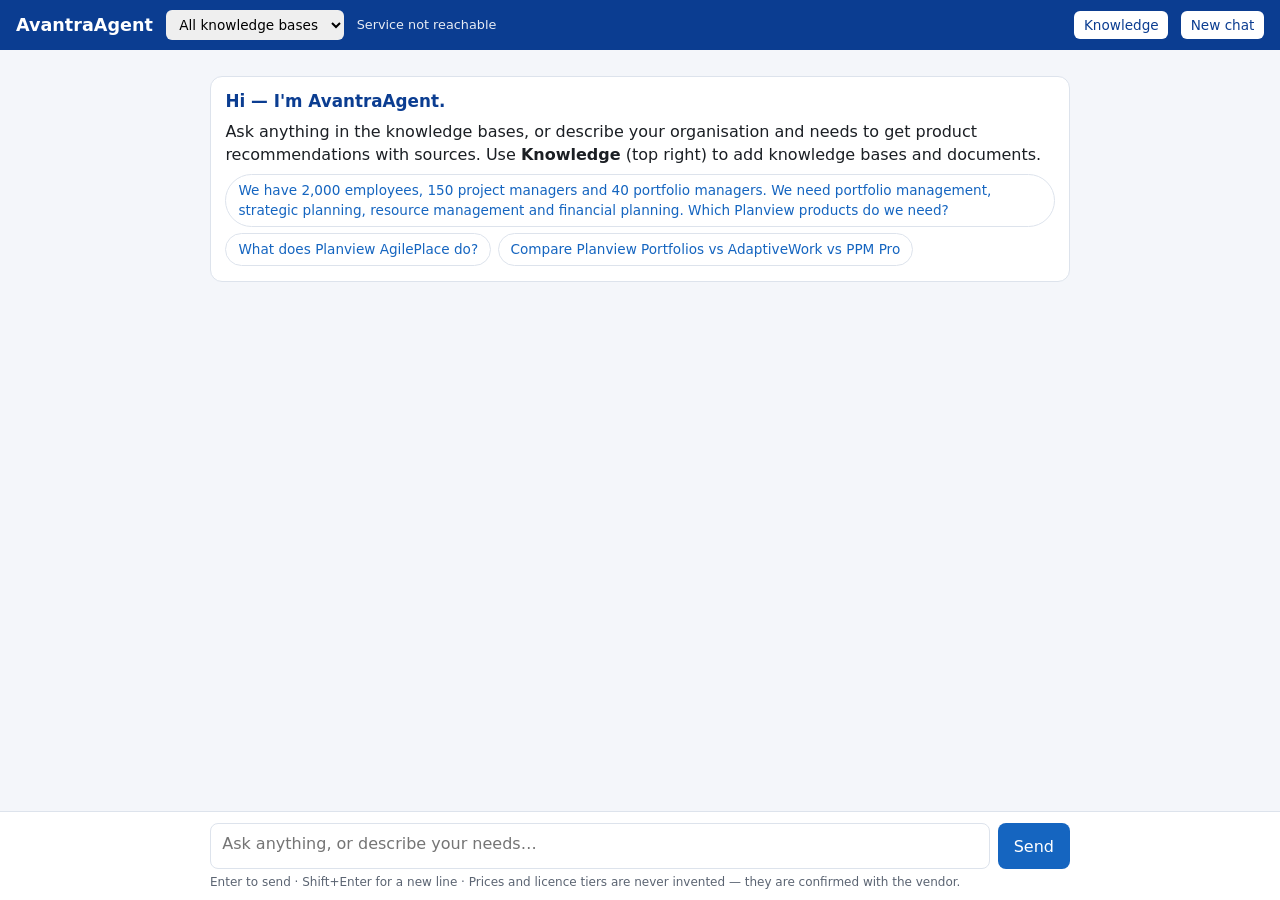
==== src/AvantraAgent/wwwroot/index.html @ 69760c68 "AvantraAgent: production-ready service with unlimited knowledge bases - Rename Avantra.AdvisoryAgent" ====
<!doctype html>
<html lang="en">
<head>
<meta charset="utf-8">
<meta name="viewport" content="width=device-width, initial-scale=1">
<title>AvantraAgent</title>
<style>
  :root { --brand:#0b3d91; --brand2:#1565c0; --bg:#f4f6fa; --card:#fff; --text:#1b1f24; --muted:#5b6472; --line:#dde3ec; --me:#e8f0fe; --ok:#0f7b3f; --warn:#a15c00; }
  * { box-sizing:border-box; }
  [hidden] { display:none !important; }
  html, body { height:100%; margin:0; }
  body { font-family:"Segoe UI", system-ui, -apple-system, sans-serif; background:var(--bg); color:var(--text); display:flex; flex-direction:column; }
  header { background:var(--brand); color:#fff; padding:.6rem 1rem; display:flex; align-items:center; gap:.8rem; flex-wrap:wrap; }
  header h1 { font-size:1.1rem; margin:0; font-weight:600; }
  header .status { font-size:.8rem; opacity:.9; flex:1; min-width:160px; }
  header select, header button { font:inherit; font-size:.85rem; border-radius:6px; border:none; padding:.4rem .6rem; }
  header button { background:#fff; color:var(--brand); cursor:pointer; }
  .layout { flex:1; display:flex; min-height:0; }
  main { flex:1; overflow-y:auto; padding:1rem; }
  .wrap { max-width:860px; margin:0 auto; }
  .msg { margin:.6rem 0; display:flex; }
  .msg .bubble { padding:.7rem .9rem; border-radius:12px; max-width:100%; line-height:1.45; overflow-x:auto; }
  .msg.me { justify-content:flex-end; } .msg.me .bubble { background:var(--me); max-width:80%; white-space:pre-wrap; }
  .msg.bot .bubble { background:var(--card); border:1px solid var(--line); width:100%; }
  .msg.sys .bubble { background:#fff7e6; border:1px solid #f3d9a4; font-size:.88rem; width:100%; }
  .bubble h3 { margin:.1rem 0 .4rem; color:var(--brand); font-size:1.05rem; }
  .bubble p { margin:.35rem 0; } .bubble ul, .bubble ol { margin:.3rem 0; padding-left:1.3rem; }
  .bubble table { border-collapse:collapse; font-size:.88rem; margin:.4rem 0; }
  .bubble th, .bubble td { border:1px solid var(--line); padding:.3rem .5rem; text-align:left; } .bubble th { background:#f3f6fb; }
  .meta { font-size:.72rem; color:var(--muted); margin-top:.35rem; }
  .chips { display:flex; gap:.4rem; flex-wrap:wrap; margin:.5rem 0 .2rem; }
  .chips button { border:1px solid var(--line); background:#fff; border-radius:999px; padding:.35rem .75rem; font:inherit; font-size:.85rem; cursor:pointer; color:var(--brand2); text-align:left; }
  footer { background:#fff; border-top:1px solid var(--line); padding:.7rem 1rem; }
  form.chat { max-width:860px; margin:0 auto; display:flex; gap:.5rem; }
  textarea { flex:1; resize:none; font:inherit; padding:.6rem .7rem; border:1px solid var(--line); border-radius:8px; min-height:46px; max-height:160px; }
  .btn { background:var(--brand2); color:#fff; border:none; border-radius:8px; padding:.5rem 1rem; font:inherit; cursor:pointer; }
  .btn:disabled { opacity:.5; cursor:default; } .btn.light { background:#fff; color:var(--brand2); border:1px solid var(--line); }
  .hint { max-width:860px; margin:.35rem auto 0; font-size:.75rem; color:var(--muted); }
  aside { width:400px; max-width:100%; background:#fff; border-left:1px solid var(--line); overflow-y:auto; padding:1rem; display:none; }
  aside.open { display:block; }
  aside h2 { font-size:1rem; margin:.2rem 0 .8rem; color:var(--brand); }
  .kb { border:1px solid var(--line); border-radius:10px; padding:.7rem; margin-bottom:.7rem; font-size:.88rem; }
  .kb .top { display:flex; justify-content:space-between; gap:.5rem; align-items:baseline; }
  .kb .code { color:var(--muted); font-size:.78rem; }
  .kb .row { display:flex; gap:.4rem; flex-wrap:wrap; margin-top:.5rem; }
  .kb .row .btn { padding:.3rem .6rem; font-size:.8rem; }
  .badge { display:inline-block; font-size:.72rem; padding:.05rem .45rem; border-radius:999px; background:#eef2f7; color:var(--muted); margin-right:.25rem; }
  .badge.ok { background:#e7f6ee; color:var(--ok); } .badge.warn { background:#fff4e5; color:var(--warn); }
  .field { display:flex; flex-direction:column; gap:.2rem; margin-bottom:.5rem; font-size:.82rem; color:var(--muted); }
  .field input { font:inherit; font-size:.88rem; padding:.45rem .55rem; border:1px solid var(--line); border-radius:6px; color:var(--text); }
  details { border:1px solid var(--line); border-radius:10px; padding:.6rem .7rem; margin-bottom:.8rem; }
  details summary { cursor:pointer; font-weight:600; color:var(--brand2); font-size:.9rem; }
  .jobs { font-size:.8rem; color:var(--muted); }
  .jobs div { padding:.25rem 0; border-bottom:1px dashed var(--line); }
  @media (max-width: 760px) { aside { width:100%; border-left:none; } .layout.panel-open main { display:none; } }
</style>
</head>
<body>
<header>
  <h1>AvantraAgent</h1>
  <select id="kbSelect" title="Knowledge base to use"><option value="all">All knowledge bases</option></select>
  <div class="status" id="status">Connecting…</div>
  <button id="toggleKb">Knowledge</button>
  <button id="newchat">New chat</button>
</header>
<div class="layout">
  <main id="main"><div class="wrap" id="log">
    <div class="msg bot"><div class="bubble">
      <h3>Hi — I'm AvantraAgent.</h3>
      <p>Ask anything in the knowledge bases, or describe your organisation and needs to get product recommendations with sources. Use <b>Knowledge</b> (top right) to add knowledge bases and documents.</p>
      <div class="chips" id="chips">
        <button>We have 2,000 employees, 150 project managers and 40 portfolio managers. We need portfolio management, strategic planning, resource management and financial planning. Which Planview products do we need?</button>
        <button>What does Planview AgilePlace do?</button>
        <button>Compare Planview Portfolios vs AdaptiveWork vs PPM Pro</button>
      </div>
    </div></div>
  </div></main>
  <aside id="panel">
    <h2>Knowledge bases</h2>
    <div class="field" id="adminKeyField" hidden><label for="adminKey">Admin key (required by this server)</label><input id="adminKey" type="password" autocomplete="off"></div>
    <div id="kbList"></div>
    <details>
      <summary>+ New knowledge base</summary>
      <form id="kbForm">
        <div class="field"><label>Code (e.g. salesforce)</label><input name="code" required pattern="[a-z][a-z0-9\-]{1,48}[a-z0-9]" placeholder="salesforce"></div>
        <div class="field"><label>Name</label><input name="name" required placeholder="Salesforce"></div>
        <div class="field"><label>Description</label><input name="description" placeholder="CRM clouds, editions and licensing"></div>
        <div class="field"><label>Source folder to sync (optional)</label><input name="sourceFolder" placeholder="knowledge/vendors/salesforce/documents"></div>
        <div class="field"><label>Sync every N hours (0 = off)</label><input name="syncIntervalHours" type="number" min="0" value="0"></div>
        <button class="btn" type="submit">Create</button>
      </form>
    </details>
    <h2>Recent jobs</h2>
    <div class="jobs" id="jobs">No jobs yet.</div>
    <input type="file" id="filePicker" multiple accept=".pdf,.docx,.html,.htm,.md,.markdown,.txt" hidden>
  </aside>
</div>
<footer>
  <form class="chat" id="form">
    <textarea id="input" rows="1" placeholder="Ask anything, or describe your needs…" maxlength="4000"></textarea>
    <button class="btn" id="send" type="submit">Send</button>
  </form>
  <div class="hint">Enter to send · Shift+Enter for a new line · Prices and licence tiers are never invented — they are confirmed with the vendor.</div>
</footer>
<script>
const $ = id => document.getElementById(id);
const store = { get: k => { try { return sessionStorage.getItem(k); } catch { return null; } }, set: (k, v) => { try { v == null ? sessionStorage.removeItem(k) : sessionStorage.setItem(k, v); } catch {} } };
let chatId = store.get('avantraChatId');
let uploadTarget = null;
const recentJobs = new Map();

const esc = s => String(s ?? '').replace(/&/g,'&amp;').replace(/</g,'&lt;').replace(/>/g,'&gt;').replace(/"/g,'&quot;');
const inline = s => esc(s).replace(/\*\*(.+?)\*\*/g,'<b>$1</b>').replace(/(^|[^*])\*(?!\s)(.+?)\*/g,'$1<i>$2</i>').replace(/(^|\s)_(.+?)_(?=\s|$|[.,;:])/g,'$1<i>$2</i>');
function md(text) {
  const lines = text.replace(/\r/g,'').split('\n'); let html = '', list = null, table = [];
  const closeList = () => { if (list) { html += `</${list}>`; list = null; } };
  const flushTable = () => {
    if (!table.length) return;
    const rows = table.filter(r => !/^\|\s*-+/.test(r)).map(r => r.trim().replace(/^\||\|$/g,'').split('|').map(c => c.trim()));
    html += '<table>' + rows.map((r,i) => '<tr>' + r.map(c => i ? `<td>${inline(c)}</td>` : `<th>${inline(c)}</th>`).join('') + '</tr>').join('') + '</table>';
    table = [];
  };
  for (const line of lines) {
    if (/^\s*\|/.test(line)) { closeList(); table.push(line); continue; } else flushTable();
    let m;
    if ((m = line.match(/^#{1,4}\s+(.*)/))) { closeList(); html += `<h3>${inline(m[1])}</h3>`; }
    else if ((m = line.match(/^\s*[-*]\s+(.*)/))) { if (list !== 'ul') { closeList(); html += '<ul>'; list = 'ul'; } html += `<li>${inline(m[1])}</li>`; }
    else if ((m = line.match(/^\s*\d+\.\s+(.*)/))) { if (list !== 'ol') { closeList(); html += '<ol>'; list = 'ol'; } html += `<li>${inline(m[1])}</li>`; }
    else if (line.trim() === '') closeList();
    else { closeList(); html += `<p>${inline(line)}</p>`; }
  }
  closeList(); flushTable(); return html;
}

function add(role, content, meta) {
  const div = document.createElement('div'); div.className = 'msg ' + role;
  const b = document.createElement('div'); b.className = 'bubble';
  if (role === 'me') b.textContent = content; else if (role === 'bot') b.innerHTML = md(content); else b.textContent = content;
  if (meta) { const m = document.createElement('div'); m.className = 'meta'; m.textContent = meta; b.appendChild(m); }
  div.appendChild(b); $('log').appendChild(div); $('main').scrollTop = $('main').scrollHeight; return div;
}

async function api(path, opts = {}) {
  const headers = Object.assign({}, opts.headers || {});
  const key = $('adminKey').value; if (key) headers['X-Admin-Key'] = key;
  const res = await fetch(path, Object.assign({}, opts, { headers }));
  const text = await res.text(); let data = null; try { data = text ? JSON.parse(text) : null; } catch { data = { title: text }; }
  if (!res.ok) throw new Error((data && (data.detail || data.title)) || `HTTP ${res.status}`);
  return data;
}

async function send(text) {
  text = text.trim(); if (!text) return;
  add('me', text); $('input').value = ''; $('send').disabled = true;
  const wait = add('bot', '_Thinking…_');
  try {
    const data = await api('api/chat', { method:'POST', headers:{'Content-Type':'application/json'}, body: JSON.stringify({ message: text, chatId, knowledgeBase: $('kbSelect').value }) });
    wait.remove(); chatId = data.chatId; store.set('avantraChatId', chatId);
    add('bot', data.answer, `mode: ${data.mode} · knowledge: ${data.knowledgeBase}`);
  } catch (e) { wait.remove(); add('sys', e.message); }
  finally { $('send').disabled = false; $('input').focus(); }
}

function renderKbs(kbs) {
  const sel = $('kbSelect'), current = sel.value || store.get('avantraKb') || 'all';
  sel.innerHTML = '<option value="all">All knowledge bases</option>' + kbs.filter(k => k.isEnabled).map(k => `<option value="${esc(k.code)}">${esc(k.name)}</option>`).join('');
  sel.value = [...sel.options].some(o => o.value === current) ? current : 'all';
  $('kbList').innerHTML = kbs.map(k => `
    <div class="kb">
      <div class="top"><b>${esc(k.name)}</b><span class="code">${esc(k.code)} · ${esc(k.indexName)}</span></div>
      <div>${esc(k.description || '')}</div>
      <div style="margin-top:.35rem">
        <span class="badge ok">${k.publishedDocuments} document${k.publishedDocuments === 1 ? '' : 's'}</span>
        ${k.pendingReview ? `<span class="badge warn">${k.pendingReview} waiting review</span>` : ''}
        ${k.quarantined ? `<span class="badge warn">${k.quarantined} quarantined</span>` : ''}
        ${k.advisoryEnabled ? '<span class="badge">product advisory</span>' : '<span class="badge">search</span>'}
        ${k.isEnabled ? '' : '<span class="badge warn">disabled</span>'}
      </div>
      <div class="code" style="margin-top:.3rem">${k.sourceFolder ? `Folder: ${esc(k.sourceFolder)}${k.syncIntervalHours ? ` · every ${k.syncIntervalHours} h` : ''}` : 'No source folder'}${k.lastSyncedAt ? ` · last sync ${new Date(k.lastSyncedAt).toLocaleString()}` : ''}</div>
      <div class="row">
        <button class="btn light" data-act="upload" data-kb="${esc(k.code)}">Upload files</button>
        <button class="btn light" data-act="url" data-kb="${esc(k.code)}">Add from URL</button>
        ${k.sourceFolder ? `<button class="btn light" data-act="sync" data-kb="${esc(k.code)}">Sync now</button>` : ''}
      </div>
    </div>`).join('');
}

async function refresh() {
  try {
    const s = await api('api/status');
    $('adminKeyField').hidden = !s.adminKeyRequired;
    const docs = s.knowledgeBases.reduce((n, k) => n + k.publishedDocuments, 0);
    $('status').textContent = `${s.mode} · ${s.knowledgeBases.length} knowledge base(s) · ${docs} documents${s.ready ? '' : ' · loading…'}`;
    renderKbs(s.knowledgeBases);
  } catch (e) { $('status').textContent = 'Service not reachable'; }
}

function renderJobs() {
  const jobs = [...recentJobs.values()].sort((a, b) => b.queuedAt.localeCompare(a.queuedAt)).slice(0, 8);
  $('jobs').innerHTML = jobs.length ? jobs.map(j => `<div><b>${esc(j.knowledgeBase)}</b> · ${esc(j.kind)} · <b>${esc(j.state)}</b> · ${j.items} item(s): ${j.created} new, ${j.updated} updated, ${j.unchanged} unchanged, ${j.pendingReview} review, ${j.quarantined} quarantined, ${j.failed} failed${j.error ? ' · ' + esc(j.error) : ''}</div>`).join('') : 'No jobs yet.';
}

async function track(job) {
  recentJobs.set(job.id, job); renderJobs();
  for (let i = 0; i < 120; i++) {
    await new Promise(r => setTimeout(r, 1000));
    try { const j = await api(`api/jobs/${job.id}`); recentJobs.set(j.id, j); renderJobs();
      if (!['Queued','Running'].includes(j.state)) { add('sys', `Ingestion into "${j.knowledgeBase}" ${j.state.toLowerCase()}: ${j.created} new, ${j.updated} updated, ${j.unchanged} unchanged, ${j.pendingReview} waiting review, ${j.quarantined} quarantined, ${j.failed} failed.`); refresh(); return; }
    } catch { }
  }
}

$('kbList').addEventListener('click', async e => {
  const b = e.target.closest('button[data-act]'); if (!b) return;
  const kb = b.dataset.kb;
  try {
    if (b.dataset.act === 'upload') { uploadTarget = kb; $('filePicker').value = ''; $('filePicker').click(); }
    if (b.dataset.act === 'sync') track(await api(`api/knowledge-bases/${encodeURIComponent(kb)}/sync`, { method:'POST' }));
    if (b.dataset.act === 'url') {
      const url = prompt('https:// URL of the document (the host must be allowed by the server):'); if (!url) return;
      track(await api(`api/knowledge-bases/${encodeURIComponent(kb)}/documents/from-url`, { method:'POST', headers:{'Content-Type':'application/json'}, body: JSON.stringify({ url }) }));
    }
  } catch (err) { add('sys', err.message); }
});
$('filePicker').addEventListener('change', async () => {
  const files = [...$('filePicker').files]; if (!files.length || !uploadTarget) return;
  const fd = new FormData(); files.forEach(f => fd.append('files', f));
  try { track(await api(`api/knowledge-bases/${encodeURIComponent(uploadTarget)}/documents`, { method:'POST', body: fd })); }
  catch (err) { add('sys', err.message); }
});
$('kbForm').addEventListener('submit', async e => {
  e.preventDefault(); const f = new FormData(e.target);
  const body = { code: f.get('code').trim(), name: f.get('name').trim(), description: f.get('description').trim() || null,
                 sourceFolder: f.get('sourceFolder').trim() || null, syncIntervalHours: Number(f.get('syncIntervalHours') || 0) };
  try { const kb = await api('api/knowledge-bases', { method:'POST', headers:{'Content-Type':'application/json'}, body: JSON.stringify(body) });
        add('sys', `Knowledge base "${kb.name}" created with its own index "${kb.indexName}". Upload documents to fill it.`); e.target.reset(); refresh(); }
  catch (err) { add('sys', err.message); }
});

$('form').addEventListener('submit', e => { e.preventDefault(); send($('input').value); });
$('input').addEventListener('keydown', e => { if (e.key === 'Enter' && !e.shiftKey) { e.preventDefault(); send($('input').value); } });
$('chips').addEventListener('click', e => { if (e.target.tagName === 'BUTTON') send(e.target.textContent); });
$('kbSelect').addEventListener('change', () => store.set('avantraKb', $('kbSelect').value));
$('toggleKb').addEventListener('click', () => { const open = $('panel').classList.toggle('open'); document.querySelector('.layout').classList.toggle('panel-open', open); $('toggleKb').textContent = open ? 'Close knowledge' : 'Knowledge'; });
$('newchat').addEventListener('click', () => { chatId = null; store.set('avantraChatId', null); location.reload(); });
refresh(); setInterval(refresh, 30000);
</script>
</body>
</html>
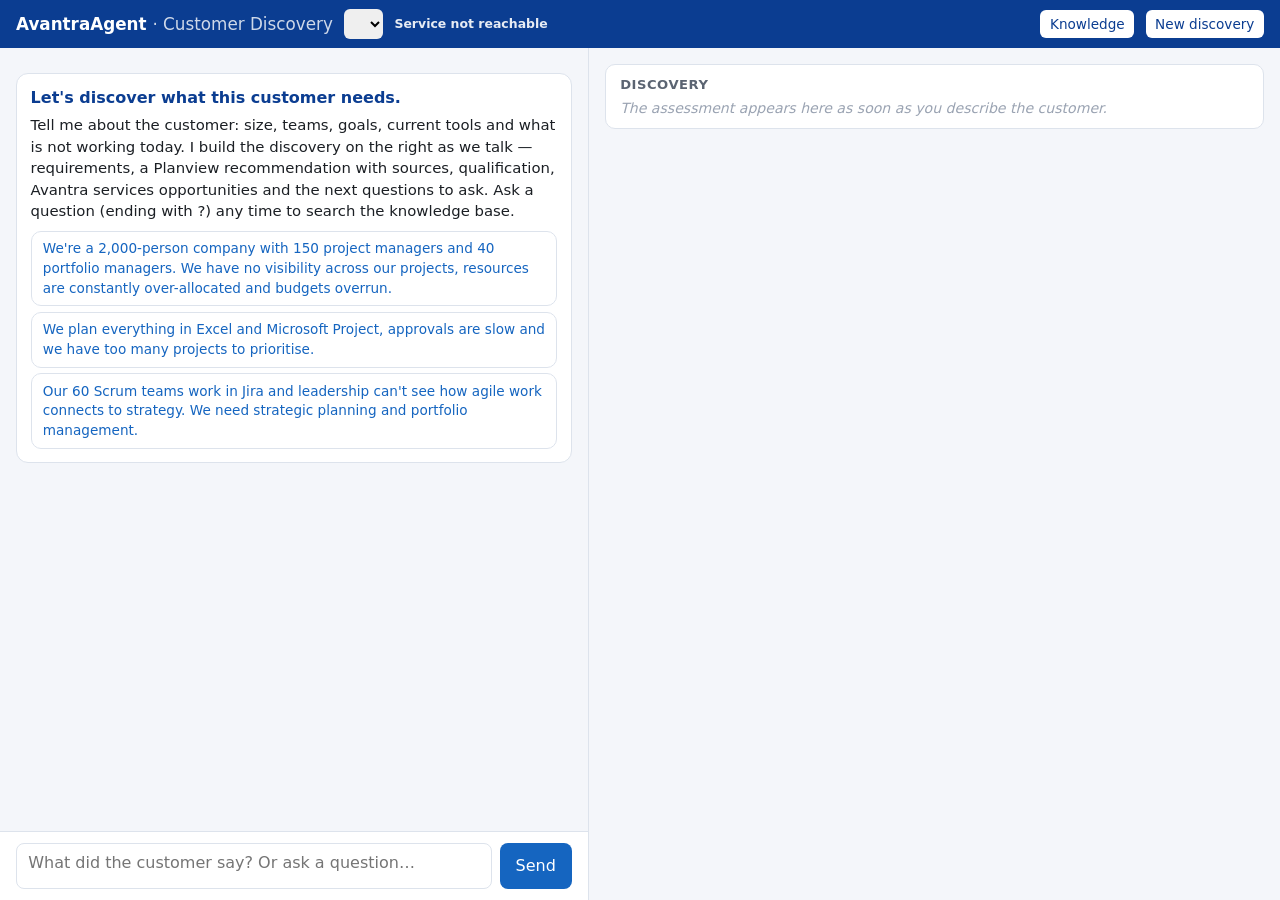
==== commit ca830675: "AvantraAgent: one-page Customer Discovery agent; public sources only (no Planview API) - Discovery p" ====
--- a/src/AvantraAgent/wwwroot/index.html
+++ b/src/AvantraAgent/wwwroot/index.html
@@ -3,79 +3,102 @@
 <head>
 <meta charset="utf-8">
 <meta name="viewport" content="width=device-width, initial-scale=1">
-<title>AvantraAgent</title>
+<title>AvantraAgent Discovery</title>
 <style>
-  :root { --brand:#0b3d91; --brand2:#1565c0; --bg:#f4f6fa; --card:#fff; --text:#1b1f24; --muted:#5b6472; --line:#dde3ec; --me:#e8f0fe; --ok:#0f7b3f; --warn:#a15c00; }
+  :root { --brand:#0b3d91; --brand2:#1565c0; --bg:#f4f6fa; --card:#fff; --text:#1b1f24; --muted:#5b6472; --line:#dde3ec; --me:#e8f0fe; --ok:#0f7b3f; --okbg:#e7f6ee; --warn:#a15c00; --warnbg:#fff4e5; --bad:#b42318; --badbg:#fef3f2; }
   * { box-sizing:border-box; }
   [hidden] { display:none !important; }
   html, body { height:100%; margin:0; }
   body { font-family:"Segoe UI", system-ui, -apple-system, sans-serif; background:var(--bg); color:var(--text); display:flex; flex-direction:column; }
-  header { background:var(--brand); color:#fff; padding:.6rem 1rem; display:flex; align-items:center; gap:.8rem; flex-wrap:wrap; }
-  header h1 { font-size:1.1rem; margin:0; font-weight:600; }
-  header .status { font-size:.8rem; opacity:.9; flex:1; min-width:160px; }
-  header select, header button { font:inherit; font-size:.85rem; border-radius:6px; border:none; padding:.4rem .6rem; }
+  header { background:var(--brand); color:#fff; padding:.55rem 1rem; display:flex; align-items:center; gap:.7rem; flex-wrap:wrap; }
+  header h1 { font-size:1.05rem; margin:0; font-weight:600; } header h1 span { font-weight:400; opacity:.8; }
+  header .status { font-size:.78rem; opacity:.9; flex:1; min-width:140px; }
+  header select, header button { font:inherit; font-size:.85rem; border-radius:6px; border:none; padding:.38rem .6rem; }
   header button { background:#fff; color:var(--brand); cursor:pointer; }
+  .tabs { display:none; background:#fff; border-bottom:1px solid var(--line); }
+  .tabs button { flex:1; font:inherit; border:none; background:none; padding:.6rem; cursor:pointer; color:var(--muted); border-bottom:3px solid transparent; }
+  .tabs button.on { color:var(--brand); border-bottom-color:var(--brand); font-weight:600; }
   .layout { flex:1; display:flex; min-height:0; }
-  main { flex:1; overflow-y:auto; padding:1rem; }
-  .wrap { max-width:860px; margin:0 auto; }
-  .msg { margin:.6rem 0; display:flex; }
-  .msg .bubble { padding:.7rem .9rem; border-radius:12px; max-width:100%; line-height:1.45; overflow-x:auto; }
-  .msg.me { justify-content:flex-end; } .msg.me .bubble { background:var(--me); max-width:80%; white-space:pre-wrap; }
+  .chatcol { flex:1 1 46%; display:flex; flex-direction:column; min-width:0; border-right:1px solid var(--line); }
+  .log { flex:1; overflow-y:auto; padding:1rem; }
+  .msg { margin:.55rem 0; display:flex; }
+  .msg .bubble { padding:.65rem .85rem; border-radius:12px; max-width:100%; line-height:1.45; overflow-x:auto; font-size:.93rem; }
+  .msg.me { justify-content:flex-end; } .msg.me .bubble { background:var(--me); max-width:85%; white-space:pre-wrap; }
   .msg.bot .bubble { background:var(--card); border:1px solid var(--line); width:100%; }
-  .msg.sys .bubble { background:#fff7e6; border:1px solid #f3d9a4; font-size:.88rem; width:100%; }
-  .bubble h3 { margin:.1rem 0 .4rem; color:var(--brand); font-size:1.05rem; }
-  .bubble p { margin:.35rem 0; } .bubble ul, .bubble ol { margin:.3rem 0; padding-left:1.3rem; }
-  .bubble table { border-collapse:collapse; font-size:.88rem; margin:.4rem 0; }
-  .bubble th, .bubble td { border:1px solid var(--line); padding:.3rem .5rem; text-align:left; } .bubble th { background:#f3f6fb; }
-  .meta { font-size:.72rem; color:var(--muted); margin-top:.35rem; }
-  .chips { display:flex; gap:.4rem; flex-wrap:wrap; margin:.5rem 0 .2rem; }
-  .chips button { border:1px solid var(--line); background:#fff; border-radius:999px; padding:.35rem .75rem; font:inherit; font-size:.85rem; cursor:pointer; color:var(--brand2); text-align:left; }
-  footer { background:#fff; border-top:1px solid var(--line); padding:.7rem 1rem; }
-  form.chat { max-width:860px; margin:0 auto; display:flex; gap:.5rem; }
-  textarea { flex:1; resize:none; font:inherit; padding:.6rem .7rem; border:1px solid var(--line); border-radius:8px; min-height:46px; max-height:160px; }
+  .msg.sys .bubble { background:#fff7e6; border:1px solid #f3d9a4; font-size:.85rem; width:100%; }
+  .bubble h3 { margin:.1rem 0 .4rem; color:var(--brand); font-size:1rem; }
+  .bubble p { margin:.3rem 0; } .bubble ul, .bubble ol { margin:.3rem 0; padding-left:1.2rem; }
+  .bubble table { border-collapse:collapse; font-size:.85rem; margin:.4rem 0; } .bubble th, .bubble td { border:1px solid var(--line); padding:.25rem .45rem; text-align:left; } .bubble th { background:#f3f6fb; }
+  .meta { font-size:.7rem; color:var(--muted); margin-top:.3rem; }
+  .chips { display:flex; flex-direction:column; gap:.35rem; margin:.5rem 0 .2rem; }
+  .chips button { border:1px solid var(--line); background:#fff; border-radius:10px; padding:.45rem .7rem; font:inherit; font-size:.85rem; cursor:pointer; color:var(--brand2); text-align:left; }
+  form.chat { display:flex; gap:.5rem; padding:.7rem 1rem; background:#fff; border-top:1px solid var(--line); }
+  textarea { flex:1; resize:none; font:inherit; padding:.55rem .7rem; border:1px solid var(--line); border-radius:8px; min-height:46px; max-height:160px; }
   .btn { background:var(--brand2); color:#fff; border:none; border-radius:8px; padding:.5rem 1rem; font:inherit; cursor:pointer; }
-  .btn:disabled { opacity:.5; cursor:default; } .btn.light { background:#fff; color:var(--brand2); border:1px solid var(--line); }
-  .hint { max-width:860px; margin:.35rem auto 0; font-size:.75rem; color:var(--muted); }
-  aside { width:400px; max-width:100%; background:#fff; border-left:1px solid var(--line); overflow-y:auto; padding:1rem; display:none; }
-  aside.open { display:block; }
+  .btn:disabled { opacity:.5; cursor:default; } .btn.light { background:#fff; color:var(--brand2); border:1px solid var(--line); } .btn.sm { padding:.3rem .6rem; font-size:.8rem; }
+  .canvas { flex:1 1 54%; overflow-y:auto; padding:1rem; min-width:0; }
+  .card { background:var(--card); border:1px solid var(--line); border-radius:10px; padding:.75rem .9rem; margin-bottom:.75rem; }
+  .card h2 { font-size:.82rem; text-transform:uppercase; letter-spacing:.04em; color:var(--muted); margin:0 0 .5rem; display:flex; justify-content:space-between; align-items:center; }
+  .empty { color:#9aa3b2; font-style:italic; font-size:.88rem; }
+  .qual { display:flex; gap:1rem; align-items:center; flex-wrap:wrap; }
+  .status { font-weight:700; font-size:1.05rem; }
+  .pill { display:inline-block; font-size:.75rem; padding:.12rem .55rem; border-radius:999px; background:#eef2f7; color:var(--muted); margin:.1rem .25rem .1rem 0; }
+  .pill.ok { background:var(--okbg); color:var(--ok); } .pill.warn { background:var(--warnbg); color:var(--warn); } .pill.bad { background:var(--badbg); color:var(--bad); }
+  .meter { flex:1; min-width:150px; } .meter label { font-size:.75rem; color:var(--muted); display:flex; justify-content:space-between; }
+  .bar { height:8px; background:#eef2f7; border-radius:99px; overflow:hidden; } .bar i { display:block; height:100%; background:var(--brand2); }
+  .facts { display:grid; grid-template-columns:repeat(auto-fill, minmax(150px, 1fr)); gap:.4rem .8rem; font-size:.88rem; }
+  .facts div span { display:block; font-size:.72rem; color:var(--muted); } .facts .unknown { color:#b0b7c3; font-style:italic; }
+  table.req { width:100%; border-collapse:collapse; font-size:.86rem; } table.req th, table.req td { text-align:left; padding:.3rem .35rem; border-bottom:1px solid var(--line); } table.req th { color:var(--muted); font-weight:600; font-size:.75rem; }
+  .gap { color:var(--bad); font-weight:600; }
+  ul.clean { margin:0; padding-left:1.1rem; font-size:.9rem; } ul.clean li { margin:.2rem 0; }
+  .grid2 { display:grid; grid-template-columns:1fr 1fr; gap:.75rem; } .grid2 .card { margin-bottom:0; }
+  .rec { font-size:1rem; font-weight:700; color:var(--brand); }
+  aside { width:400px; max-width:100%; background:#fff; border-left:1px solid var(--line); overflow-y:auto; padding:1rem; }
   aside h2 { font-size:1rem; margin:.2rem 0 .8rem; color:var(--brand); }
-  .kb { border:1px solid var(--line); border-radius:10px; padding:.7rem; margin-bottom:.7rem; font-size:.88rem; }
-  .kb .top { display:flex; justify-content:space-between; gap:.5rem; align-items:baseline; }
-  .kb .code { color:var(--muted); font-size:.78rem; }
+  .kb { border:1px solid var(--line); border-radius:10px; padding:.7rem; margin-bottom:.7rem; font-size:.86rem; }
+  .kb .top { display:flex; justify-content:space-between; gap:.5rem; align-items:baseline; } .kb .code { color:var(--muted); font-size:.76rem; }
   .kb .row { display:flex; gap:.4rem; flex-wrap:wrap; margin-top:.5rem; }
-  .kb .row .btn { padding:.3rem .6rem; font-size:.8rem; }
-  .badge { display:inline-block; font-size:.72rem; padding:.05rem .45rem; border-radius:999px; background:#eef2f7; color:var(--muted); margin-right:.25rem; }
-  .badge.ok { background:#e7f6ee; color:var(--ok); } .badge.warn { background:#fff4e5; color:var(--warn); }
-  .field { display:flex; flex-direction:column; gap:.2rem; margin-bottom:.5rem; font-size:.82rem; color:var(--muted); }
-  .field input { font:inherit; font-size:.88rem; padding:.45rem .55rem; border:1px solid var(--line); border-radius:6px; color:var(--text); }
-  details { border:1px solid var(--line); border-radius:10px; padding:.6rem .7rem; margin-bottom:.8rem; }
-  details summary { cursor:pointer; font-weight:600; color:var(--brand2); font-size:.9rem; }
-  .jobs { font-size:.8rem; color:var(--muted); }
-  .jobs div { padding:.25rem 0; border-bottom:1px dashed var(--line); }
-  @media (max-width: 760px) { aside { width:100%; border-left:none; } .layout.panel-open main { display:none; } }
+  .field { display:flex; flex-direction:column; gap:.2rem; margin-bottom:.5rem; font-size:.8rem; color:var(--muted); }
+  .field input { font:inherit; font-size:.86rem; padding:.45rem .55rem; border:1px solid var(--line); border-radius:6px; color:var(--text); }
+  details { border:1px solid var(--line); border-radius:10px; padding:.6rem .7rem; margin-bottom:.8rem; } details summary { cursor:pointer; font-weight:600; color:var(--brand2); font-size:.9rem; }
+  .jobs { font-size:.78rem; color:var(--muted); } .jobs div { padding:.25rem 0; border-bottom:1px dashed var(--line); }
+  @media (max-width: 900px) {
+    .tabs { display:flex; } .layout { flex-direction:column; } .chatcol { border-right:none; }
+    body[data-tab=chat] .canvas, body[data-tab=discovery] .chatcol { display:none; }
+    .grid2 { grid-template-columns:1fr; } aside { width:100%; border-left:none; }
+    .layout.panel-open .chatcol, .layout.panel-open .canvas { display:none; }
+  }
 </style>
 </head>
-<body>
+<body data-tab="chat">
 <header>
-  <h1>AvantraAgent</h1>
-  <select id="kbSelect" title="Knowledge base to use"><option value="all">All knowledge bases</option></select>
+  <h1>AvantraAgent <span>· Customer Discovery</span></h1>
+  <select id="kbSelect" title="Knowledge base"></select>
   <div class="status" id="status">Connecting…</div>
   <button id="toggleKb">Knowledge</button>
-  <button id="newchat">New chat</button>
+  <button id="newchat">New discovery</button>
 </header>
+<div class="tabs"><button data-tab="chat" class="on">Chat</button><button data-tab="discovery">Discovery</button></div>
 <div class="layout">
-  <main id="main"><div class="wrap" id="log">
-    <div class="msg bot"><div class="bubble">
-      <h3>Hi — I'm AvantraAgent.</h3>
-      <p>Ask anything in the knowledge bases, or describe your organisation and needs to get product recommendations with sources. Use <b>Knowledge</b> (top right) to add knowledge bases and documents.</p>
-      <div class="chips" id="chips">
-        <button>We have 2,000 employees, 150 project managers and 40 portfolio managers. We need portfolio management, strategic planning, resource management and financial planning. Which Planview products do we need?</button>
-        <button>What does Planview AgilePlace do?</button>
-        <button>Compare Planview Portfolios vs AdaptiveWork vs PPM Pro</button>
-      </div>
-    </div></div>
-  </div></main>
-  <aside id="panel">
+  <section class="chatcol">
+    <div class="log" id="log">
+      <div class="msg bot"><div class="bubble">
+        <h3>Let's discover what this customer needs.</h3>
+        <p>Tell me about the customer: size, teams, goals, current tools and what is not working today. I build the discovery on the right as we talk — requirements, a Planview recommendation with sources, qualification, Avantra services opportunities and the next questions to ask. Ask a question (ending with ?) any time to search the knowledge base.</p>
+        <div class="chips" id="chips">
+          <button>We're a 2,000-person company with 150 project managers and 40 portfolio managers. We have no visibility across our projects, resources are constantly over-allocated and budgets overrun.</button>
+          <button>We plan everything in Excel and Microsoft Project, approvals are slow and we have too many projects to prioritise.</button>
+          <button>Our 60 Scrum teams work in Jira and leadership can't see how agile work connects to strategy. We need strategic planning and portfolio management.</button>
+        </div>
+      </div></div>
+    </div>
+    <form class="chat" id="form">
+      <textarea id="input" rows="1" placeholder="What did the customer say? Or ask a question…" maxlength="4000"></textarea>
+      <button class="btn" id="send" type="submit">Send</button>
+    </form>
+  </section>
+  <section class="canvas" id="canvas"></section>
+  <aside id="panel" hidden>
     <h2>Knowledge bases</h2>
     <div class="field" id="adminKeyField" hidden><label for="adminKey">Admin key (required by this server)</label><input id="adminKey" type="password" autocomplete="off"></div>
     <div id="kbList"></div>
@@ -95,18 +118,10 @@
     <input type="file" id="filePicker" multiple accept=".pdf,.docx,.html,.htm,.md,.markdown,.txt" hidden>
   </aside>
 </div>
-<footer>
-  <form class="chat" id="form">
-    <textarea id="input" rows="1" placeholder="Ask anything, or describe your needs…" maxlength="4000"></textarea>
-    <button class="btn" id="send" type="submit">Send</button>
-  </form>
-  <div class="hint">Enter to send · Shift+Enter for a new line · Prices and licence tiers are never invented — they are confirmed with the vendor.</div>
-</footer>
 <script>
 const $ = id => document.getElementById(id);
 const store = { get: k => { try { return sessionStorage.getItem(k); } catch { return null; } }, set: (k, v) => { try { v == null ? sessionStorage.removeItem(k) : sessionStorage.setItem(k, v); } catch {} } };
-let chatId = store.get('avantraChatId');
-let uploadTarget = null;
+let chatId = store.get('avantraDiscoveryId'), discovery = null, uploadTarget = null;
 const recentJobs = new Map();
 
 const esc = s => String(s ?? '').replace(/&/g,'&amp;').replace(/</g,'&lt;').replace(/>/g,'&gt;').replace(/"/g,'&quot;');
@@ -114,12 +129,9 @@
 function md(text) {
   const lines = text.replace(/\r/g,'').split('\n'); let html = '', list = null, table = [];
   const closeList = () => { if (list) { html += `</${list}>`; list = null; } };
-  const flushTable = () => {
-    if (!table.length) return;
+  const flushTable = () => { if (!table.length) return;
     const rows = table.filter(r => !/^\|\s*-+/.test(r)).map(r => r.trim().replace(/^\||\|$/g,'').split('|').map(c => c.trim()));
-    html += '<table>' + rows.map((r,i) => '<tr>' + r.map(c => i ? `<td>${inline(c)}</td>` : `<th>${inline(c)}</th>`).join('') + '</tr>').join('') + '</table>';
-    table = [];
-  };
+    html += '<table>' + rows.map((r,i) => '<tr>' + r.map(c => i ? `<td>${inline(c)}</td>` : `<th>${inline(c)}</th>`).join('') + '</tr>').join('') + '</table>'; table = []; };
   for (const line of lines) {
     if (/^\s*\|/.test(line)) { closeList(); table.push(line); continue; } else flushTable();
     let m;
@@ -131,22 +143,65 @@
   }
   closeList(); flushTable(); return html;
 }
-
 function add(role, content, meta) {
   const div = document.createElement('div'); div.className = 'msg ' + role;
   const b = document.createElement('div'); b.className = 'bubble';
-  if (role === 'me') b.textContent = content; else if (role === 'bot') b.innerHTML = md(content); else b.textContent = content;
+  if (role === 'bot') b.innerHTML = md(content); else b.textContent = content;
   if (meta) { const m = document.createElement('div'); m.className = 'meta'; m.textContent = meta; b.appendChild(m); }
-  div.appendChild(b); $('log').appendChild(div); $('main').scrollTop = $('main').scrollHeight; return div;
-}
-
+  div.appendChild(b); $('log').appendChild(div); $('log').scrollTop = $('log').scrollHeight; return div;
+}
 async function api(path, opts = {}) {
-  const headers = Object.assign({}, opts.headers || {});
-  const key = $('adminKey').value; if (key) headers['X-Admin-Key'] = key;
+  const headers = Object.assign({}, opts.headers || {}); const key = $('adminKey').value; if (key) headers['X-Admin-Key'] = key;
   const res = await fetch(path, Object.assign({}, opts, { headers }));
   const text = await res.text(); let data = null; try { data = text ? JSON.parse(text) : null; } catch { data = { title: text }; }
   if (!res.ok) throw new Error((data && (data.detail || data.title)) || `HTTP ${res.status}`);
   return data;
+}
+
+// ---------------------------------------------------------------- discovery canvas
+const statusClass = s => /Qualified/.test(s) ? 'ok' : /Weak/.test(s) ? 'bad' : /started/.test(s) ? '' : 'warn';
+function renderCanvas() {
+  const d = discovery;
+  if (!d) { $('canvas').innerHTML = `<div class="card"><h2>Discovery</h2><div class="empty">The assessment appears here as soon as you describe the customer.</div></div>`; return; }
+  const q = d.qualification, o = d.organization || {};
+  const fact = (label, v) => `<div><span>${label}</span>${v == null || v === '' ? '<em class="unknown">not known yet</em>' : esc(v)}</div>`;
+  const list = (items, empty) => items && items.length ? `<ul class="clean">${items.map(x => `<li>${esc(x)}</li>`).join('')}</ul>` : `<div class="empty">${empty}</div>`;
+  const rec = d.recommendation;
+  $('canvas').innerHTML = `
+    <div class="card">
+      <h2>Qualification <span><button class="btn light sm" id="copySummary">Copy summary</button> <button class="btn sm" id="dlSummary">Download summary</button></span></h2>
+      <div class="qual">
+        <div><span class="pill ${statusClass(q.status)}" style="font-size:.85rem">${esc(q.status)}</span>${q.estimatedUsers ? `<span class="pill">~${q.estimatedUsers} named users</span>` : ''}</div>
+        <div class="meter"><label><span>Solution fit</span><b>${q.fitPercent}%</b></label><div class="bar"><i style="width:${q.fitPercent}%"></i></div></div>
+        <div class="meter"><label><span>Discovery completeness</span><b>${q.completenessPercent}%</b></label><div class="bar"><i style="width:${q.completenessPercent}%;background:var(--ok)"></i></div></div>
+      </div>
+      ${list(q.reasons, '')}
+    </div>
+    <div class="card"><h2>Customer profile</h2><div class="facts">
+      ${fact('Employees', o.employees)}${fact('Project managers', o.projectManagers)}${fact('Portfolio managers', o.portfolioManagers)}
+      ${fact('Resource managers', o.resourceManagers)}${fact('Team members', o.teamMembers)}${fact('Business units', o.businessUnits)}
+      ${fact('Delivery approach', o.methodology)}${fact('Hosting', o.deploymentPreference)}${fact('Current tools', (o.existingSystems || []).join(', '))}
+    </div></div>
+    <div class="grid2">
+      <div class="card"><h2>Pain points</h2>${list(d.painPoints, 'None captured yet — ask what is not working today.')}</div>
+      <div class="card"><h2>Next questions to ask</h2>${list(d.openQuestions, 'No open questions.')}</div>
+    </div>
+    <div class="card" style="margin-top:.75rem"><h2>Requirements</h2>${d.requirements.length ? `<table class="req"><tr><th>Need</th><th>Priority</th><th>Covered by</th><th>Coverage</th></tr>
+      ${d.requirements.map(r => `<tr><td>${esc(r.capability)}${r.origin === 'Inferred' ? ' <span class="pill">inferred</span>' : ''}</td><td>${esc(r.priority)}</td><td>${esc(r.coveredBy || '-')}</td><td class="${r.coverage === 'Gap' ? 'gap' : ''}">${esc(r.coverage)}</td></tr>`).join('')}</table>` : '<div class="empty">No requirements yet.</div>'}</div>
+    <div class="card"><h2>Recommended solution</h2>${rec ? `
+      <div class="rec">${esc(rec.products.join(' + '))}</div>
+      <div style="margin:.3rem 0">${rec.mustTotal ? `<span class="pill ok">${rec.mustCovered} of ${rec.mustTotal} must-haves</span>` : ''}<span class="pill">fit ${rec.fitPercent}%</span>${rec.gaps.map(g => `<span class="pill bad">gap: ${esc(g)}</span>`).join('')}</div>
+      ${rec.avantraRules.length ? `<div style="font-size:.82rem;color:var(--muted)">Avantra experience: ${esc(rec.avantraRules.join('; '))}</div>` : ''}
+      ${d.alternatives.length ? `<div style="margin-top:.4rem;font-size:.86rem"><b>Alternatives:</b> ${d.alternatives.map(a => `${esc(a.products.join(' + '))} (fit ${a.fitPercent}%${a.missing.length ? ', missing ' + esc(a.missing.join(', ')) : ''})`).join(' · ')}</div>` : ''}
+      ${d.licensingInputs.length ? `<div style="margin-top:.4rem;font-size:.86rem"><b>Licensing quote inputs</b> (pricing confirmed with the vendor): ${esc(d.licensingInputs.join(' · '))}</div>` : ''}` : '<div class="empty">Appears once needs are known.</div>'}</div>
+    <div class="card"><h2>Avantra services opportunities</h2>${d.servicesOpportunities.length ? `<ul class="clean">${d.servicesOpportunities.map(s => `<li><b>${esc(s.title)}</b> — ${esc(s.why)}</li>`).join('')}</ul>` : '<div class="empty">Appear as the solution and current tools become clear.</div>'}</div>
+    <div class="card"><h2>Sources</h2>${d.sources.length ? `<ul class="clean">${d.sources.map(s => `<li>[${esc(s.id)}] ${s.url ? `<a href="${esc(s.url)}" target="_blank" rel="noopener">${esc(s.title)}</a>` : esc(s.title)}</li>`).join('')}</ul>` : '<div class="empty">—</div>'}
+      ${d.disclaimer ? `<div style="font-size:.75rem;color:var(--warn);margin-top:.4rem">${esc(d.disclaimer)}</div>` : ''}</div>`;
+  $('dlSummary').onclick = () => { if (chatId) location.href = `api/discovery/${encodeURIComponent(chatId)}/summary`; };
+  $('copySummary').onclick = async () => {
+    try { const t = await (await fetch(`api/discovery/${encodeURIComponent(chatId)}/summary`)).text(); await navigator.clipboard.writeText(t); add('sys', 'Discovery summary copied — paste it into an email or the CRM.'); }
+    catch { add('sys', 'Copy failed; use Download summary instead.'); }
+  };
 }
 
 async function send(text) {
@@ -154,96 +209,94 @@
   add('me', text); $('input').value = ''; $('send').disabled = true;
   const wait = add('bot', '_Thinking…_');
   try {
-    const data = await api('api/chat', { method:'POST', headers:{'Content-Type':'application/json'}, body: JSON.stringify({ message: text, chatId, knowledgeBase: $('kbSelect').value }) });
-    wait.remove(); chatId = data.chatId; store.set('avantraChatId', chatId);
-    add('bot', data.answer, `mode: ${data.mode} · knowledge: ${data.knowledgeBase}`);
+    const data = await api('api/chat', { method:'POST', headers:{'Content-Type':'application/json'}, body: JSON.stringify({ message: text, chatId, knowledgeBase: $('kbSelect').value, discovery: true }) });
+    wait.remove(); chatId = data.chatId; store.set('avantraDiscoveryId', chatId);
+    add('bot', data.answer, `mode: ${data.mode}`);
+    if (data.discovery) { discovery = data.discovery; renderCanvas(); }
   } catch (e) { wait.remove(); add('sys', e.message); }
   finally { $('send').disabled = false; $('input').focus(); }
 }
 
+// ---------------------------------------------------------------- knowledge panel
 function renderKbs(kbs) {
-  const sel = $('kbSelect'), current = sel.value || store.get('avantraKb') || 'all';
-  sel.innerHTML = '<option value="all">All knowledge bases</option>' + kbs.filter(k => k.isEnabled).map(k => `<option value="${esc(k.code)}">${esc(k.name)}</option>`).join('');
-  sel.value = [...sel.options].some(o => o.value === current) ? current : 'all';
+  const sel = $('kbSelect'), current = sel.value || store.get('avantraKb') || 'planview';
+  sel.innerHTML = kbs.filter(k => k.isEnabled).map(k => `<option value="${esc(k.code)}">${esc(k.name)}</option>`).join('') + '<option value="all">All knowledge bases</option>';
+  sel.value = [...sel.options].some(o => o.value === current) ? current : sel.options[0]?.value;
   $('kbList').innerHTML = kbs.map(k => `
     <div class="kb">
       <div class="top"><b>${esc(k.name)}</b><span class="code">${esc(k.code)} · ${esc(k.indexName)}</span></div>
       <div>${esc(k.description || '')}</div>
-      <div style="margin-top:.35rem">
-        <span class="badge ok">${k.publishedDocuments} document${k.publishedDocuments === 1 ? '' : 's'}</span>
-        ${k.pendingReview ? `<span class="badge warn">${k.pendingReview} waiting review</span>` : ''}
-        ${k.quarantined ? `<span class="badge warn">${k.quarantined} quarantined</span>` : ''}
-        ${k.advisoryEnabled ? '<span class="badge">product advisory</span>' : '<span class="badge">search</span>'}
-        ${k.isEnabled ? '' : '<span class="badge warn">disabled</span>'}
-      </div>
-      <div class="code" style="margin-top:.3rem">${k.sourceFolder ? `Folder: ${esc(k.sourceFolder)}${k.syncIntervalHours ? ` · every ${k.syncIntervalHours} h` : ''}` : 'No source folder'}${k.lastSyncedAt ? ` · last sync ${new Date(k.lastSyncedAt).toLocaleString()}` : ''}</div>
+      <div style="margin-top:.35rem"><span class="pill ok">${k.publishedDocuments} document${k.publishedDocuments === 1 ? '' : 's'}</span>
+        ${k.pendingReview ? `<span class="pill warn">${k.pendingReview} waiting review</span>` : ''}${k.quarantined ? `<span class="pill warn">${k.quarantined} quarantined</span>` : ''}
+        <span class="pill">${k.advisoryEnabled ? 'discovery + advisory' : 'search'}</span></div>
+      ${k.hasCrawl ? `<div class="code">Public website crawl${k.lastCrawledAt ? ` · last crawl ${new Date(k.lastCrawledAt).toLocaleString()}` : ' · not crawled yet'}</div>` : ''}
       <div class="row">
-        <button class="btn light" data-act="upload" data-kb="${esc(k.code)}">Upload files</button>
-        <button class="btn light" data-act="url" data-kb="${esc(k.code)}">Add from URL</button>
-        ${k.sourceFolder ? `<button class="btn light" data-act="sync" data-kb="${esc(k.code)}">Sync now</button>` : ''}
+        <button class="btn light sm" data-act="upload" data-kb="${esc(k.code)}">Upload files</button>
+        <button class="btn light sm" data-act="url" data-kb="${esc(k.code)}">Add from URL</button>
+        ${k.sourceFolder ? `<button class="btn light sm" data-act="sync" data-kb="${esc(k.code)}">Sync folder</button>` : ''}
+        ${k.hasCrawl ? `<button class="btn light sm" data-act="crawl" data-kb="${esc(k.code)}">Crawl website</button>` : ''}
       </div>
     </div>`).join('');
 }
-
 async function refresh() {
   try {
-    const s = await api('api/status');
-    $('adminKeyField').hidden = !s.adminKeyRequired;
+    const s = await api('api/status'); $('adminKeyField').hidden = !s.adminKeyRequired;
     const docs = s.knowledgeBases.reduce((n, k) => n + k.publishedDocuments, 0);
-    $('status').textContent = `${s.mode} · ${s.knowledgeBases.length} knowledge base(s) · ${docs} documents${s.ready ? '' : ' · loading…'}`;
+    $('status').textContent = `${s.mode} · ${docs} public & internal documents${s.ready ? '' : ' · loading…'}`;
     renderKbs(s.knowledgeBases);
-  } catch (e) { $('status').textContent = 'Service not reachable'; }
-}
-
+  } catch { $('status').textContent = 'Service not reachable'; }
+}
 function renderJobs() {
   const jobs = [...recentJobs.values()].sort((a, b) => b.queuedAt.localeCompare(a.queuedAt)).slice(0, 8);
-  $('jobs').innerHTML = jobs.length ? jobs.map(j => `<div><b>${esc(j.knowledgeBase)}</b> · ${esc(j.kind)} · <b>${esc(j.state)}</b> · ${j.items} item(s): ${j.created} new, ${j.updated} updated, ${j.unchanged} unchanged, ${j.pendingReview} review, ${j.quarantined} quarantined, ${j.failed} failed${j.error ? ' · ' + esc(j.error) : ''}</div>`).join('') : 'No jobs yet.';
-}
-
+  $('jobs').innerHTML = jobs.length ? jobs.map(j => `<div><b>${esc(j.knowledgeBase)}</b> · ${esc(j.kind)} · <b>${esc(j.state)}</b> · ${j.created} new, ${j.updated} updated, ${j.unchanged} unchanged, ${j.quarantined} quarantined, ${j.failed} failed${j.error ? ' · ' + esc(j.error) : ''}${['Queued','Running'].includes(j.state) ? ` <button class="btn light sm" data-cancel="${esc(j.id)}">Cancel</button>` : ''}</div>`).join('') : 'No jobs yet.';
+}
 async function track(job) {
   recentJobs.set(job.id, job); renderJobs();
-  for (let i = 0; i < 120; i++) {
-    await new Promise(r => setTimeout(r, 1000));
+  for (let i = 0; i < 43200; i++) {
+    await new Promise(r => setTimeout(r, i < 60 ? 1000 : 5000));
     try { const j = await api(`api/jobs/${job.id}`); recentJobs.set(j.id, j); renderJobs();
-      if (!['Queued','Running'].includes(j.state)) { add('sys', `Ingestion into "${j.knowledgeBase}" ${j.state.toLowerCase()}: ${j.created} new, ${j.updated} updated, ${j.unchanged} unchanged, ${j.pendingReview} waiting review, ${j.quarantined} quarantined, ${j.failed} failed.`); refresh(); return; }
+      if (!['Queued','Running'].includes(j.state)) { add('sys', `Ingestion into "${j.knowledgeBase}" ${j.state.toLowerCase()}: ${j.created} new, ${j.updated} updated, ${j.unchanged} unchanged, ${j.quarantined} quarantined, ${j.failed} failed.`); refresh(); return; }
     } catch { }
   }
 }
-
 $('kbList').addEventListener('click', async e => {
-  const b = e.target.closest('button[data-act]'); if (!b) return;
-  const kb = b.dataset.kb;
+  const b = e.target.closest('button[data-act]'); if (!b) return; const kb = b.dataset.kb;
   try {
     if (b.dataset.act === 'upload') { uploadTarget = kb; $('filePicker').value = ''; $('filePicker').click(); }
     if (b.dataset.act === 'sync') track(await api(`api/knowledge-bases/${encodeURIComponent(kb)}/sync`, { method:'POST' }));
-    if (b.dataset.act === 'url') {
-      const url = prompt('https:// URL of the document (the host must be allowed by the server):'); if (!url) return;
-      track(await api(`api/knowledge-bases/${encodeURIComponent(kb)}/documents/from-url`, { method:'POST', headers:{'Content-Type':'application/json'}, body: JSON.stringify({ url }) }));
-    }
+    if (b.dataset.act === 'crawl') { track(await api(`api/knowledge-bases/${encodeURIComponent(kb)}/crawl`, { method:'POST', headers:{'Content-Type':'application/json'}, body:'{}' })); add('sys', 'Public website crawl started in the background (respects the site\'s crawl rules; large sites take hours).'); }
+    if (b.dataset.act === 'url') { const url = prompt('https:// URL of a public document (host must be allowed by the server):'); if (!url) return;
+      track(await api(`api/knowledge-bases/${encodeURIComponent(kb)}/documents/from-url`, { method:'POST', headers:{'Content-Type':'application/json'}, body: JSON.stringify({ url }) })); }
   } catch (err) { add('sys', err.message); }
 });
+$('jobs').addEventListener('click', async e => { const b = e.target.closest('button[data-cancel]'); if (!b) return;
+  try { await api(`api/jobs/${b.dataset.cancel}/cancel`, { method:'POST' }); add('sys', 'Cancellation requested.'); } catch (err) { add('sys', err.message); } });
 $('filePicker').addEventListener('change', async () => {
   const files = [...$('filePicker').files]; if (!files.length || !uploadTarget) return;
   const fd = new FormData(); files.forEach(f => fd.append('files', f));
-  try { track(await api(`api/knowledge-bases/${encodeURIComponent(uploadTarget)}/documents`, { method:'POST', body: fd })); }
-  catch (err) { add('sys', err.message); }
+  try { track(await api(`api/knowledge-bases/${encodeURIComponent(uploadTarget)}/documents`, { method:'POST', body: fd })); } catch (err) { add('sys', err.message); }
 });
 $('kbForm').addEventListener('submit', async e => {
   e.preventDefault(); const f = new FormData(e.target);
-  const body = { code: f.get('code').trim(), name: f.get('name').trim(), description: f.get('description').trim() || null,
-                 sourceFolder: f.get('sourceFolder').trim() || null, syncIntervalHours: Number(f.get('syncIntervalHours') || 0) };
+  const body = { code: f.get('code').trim(), name: f.get('name').trim(), description: f.get('description').trim() || null, sourceFolder: f.get('sourceFolder').trim() || null, syncIntervalHours: Number(f.get('syncIntervalHours') || 0) };
   try { const kb = await api('api/knowledge-bases', { method:'POST', headers:{'Content-Type':'application/json'}, body: JSON.stringify(body) });
-        add('sys', `Knowledge base "${kb.name}" created with its own index "${kb.indexName}". Upload documents to fill it.`); e.target.reset(); refresh(); }
-  catch (err) { add('sys', err.message); }
+    add('sys', `Knowledge base "${kb.name}" created with its own index "${kb.indexName}".`); e.target.reset(); refresh(); } catch (err) { add('sys', err.message); }
 });
 
+// ---------------------------------------------------------------- wiring
 $('form').addEventListener('submit', e => { e.preventDefault(); send($('input').value); });
 $('input').addEventListener('keydown', e => { if (e.key === 'Enter' && !e.shiftKey) { e.preventDefault(); send($('input').value); } });
 $('chips').addEventListener('click', e => { if (e.target.tagName === 'BUTTON') send(e.target.textContent); });
 $('kbSelect').addEventListener('change', () => store.set('avantraKb', $('kbSelect').value));
-$('toggleKb').addEventListener('click', () => { const open = $('panel').classList.toggle('open'); document.querySelector('.layout').classList.toggle('panel-open', open); $('toggleKb').textContent = open ? 'Close knowledge' : 'Knowledge'; });
-$('newchat').addEventListener('click', () => { chatId = null; store.set('avantraChatId', null); location.reload(); });
-refresh(); setInterval(refresh, 30000);
+document.querySelectorAll('.tabs button').forEach(b => b.addEventListener('click', () => {
+  document.body.dataset.tab = b.dataset.tab; document.querySelectorAll('.tabs button').forEach(x => x.classList.toggle('on', x === b)); }));
+$('toggleKb').addEventListener('click', () => { const open = $('panel').hidden; $('panel').hidden = !open; document.querySelector('.layout').classList.toggle('panel-open', open); $('toggleKb').textContent = open ? 'Close knowledge' : 'Knowledge'; });
+$('newchat').addEventListener('click', () => { chatId = null; store.set('avantraDiscoveryId', null); location.reload(); });
+(async () => {
+  renderCanvas(); await refresh();
+  if (chatId) { try { discovery = await api(`api/discovery/${encodeURIComponent(chatId)}`); renderCanvas(); } catch { chatId = null; store.set('avantraDiscoveryId', null); } }
+  setInterval(refresh, 30000);
+})();
 </script>
 </body>
 </html>
